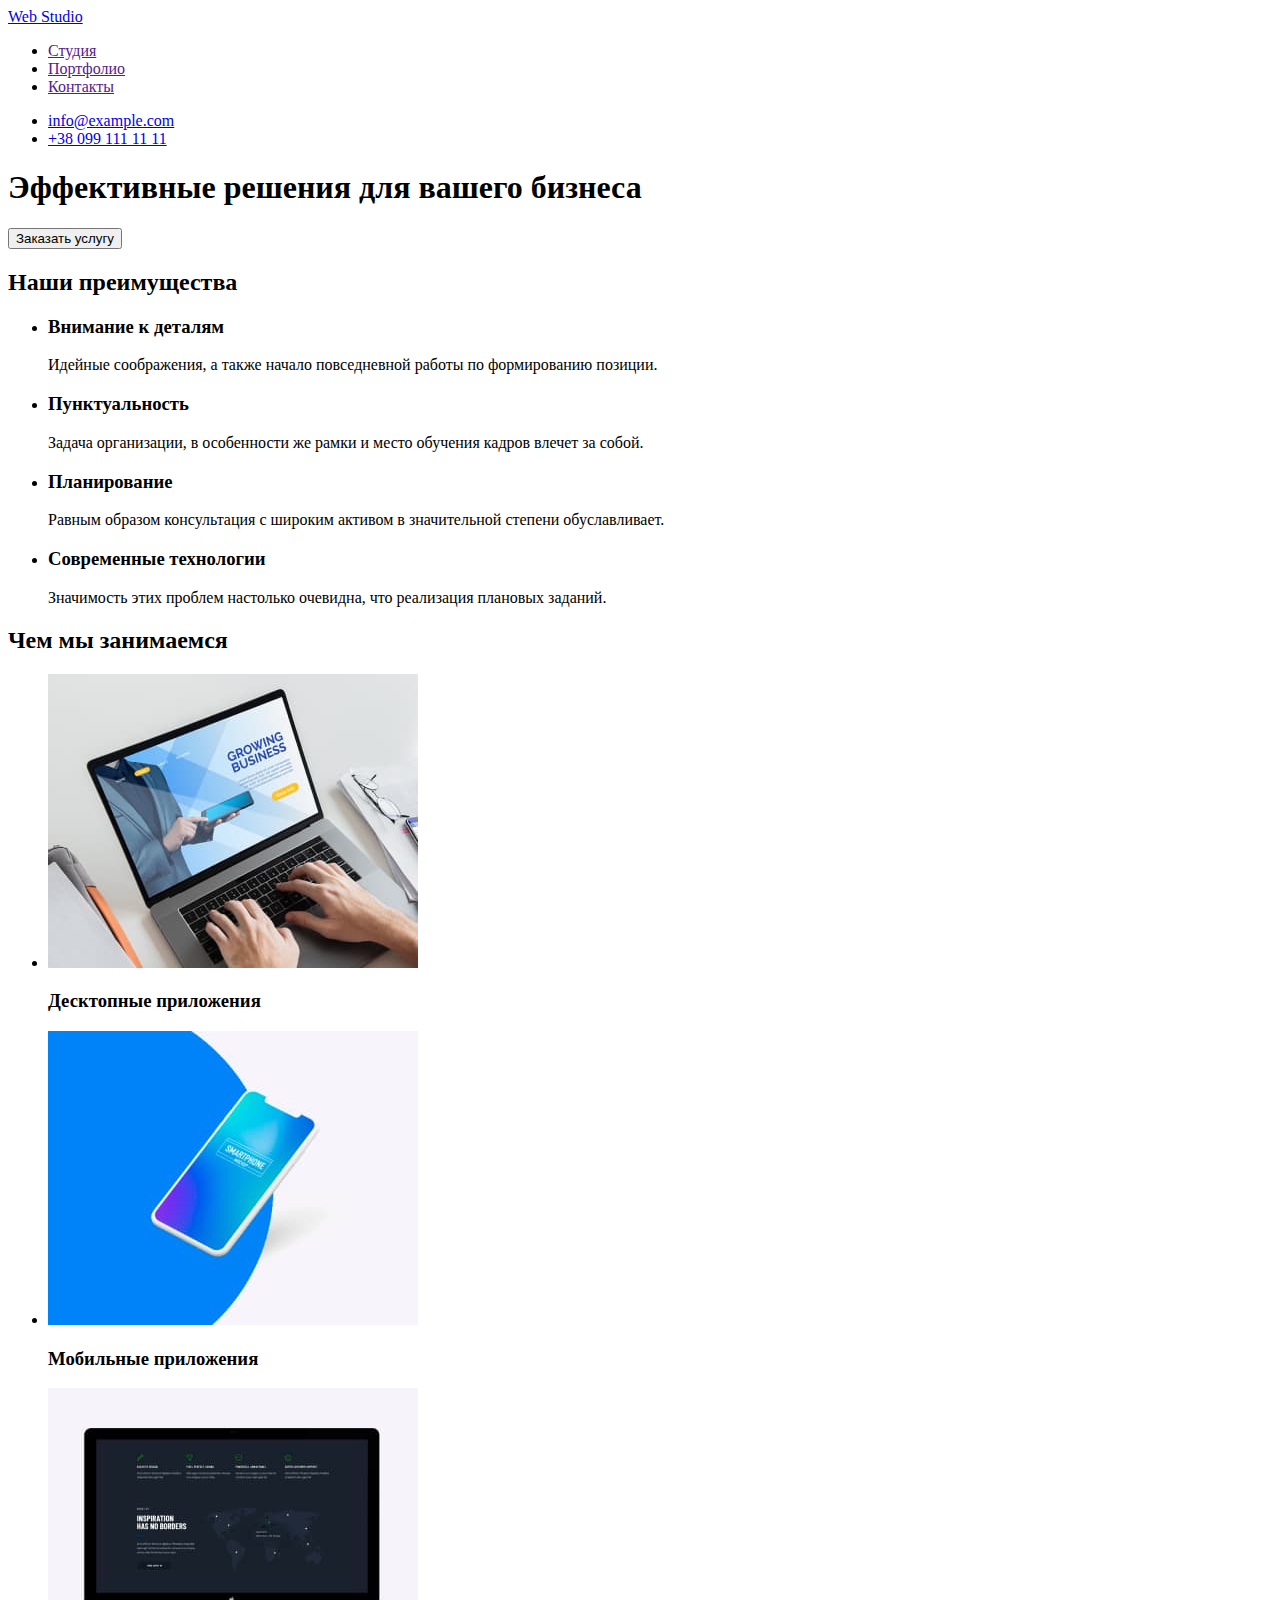
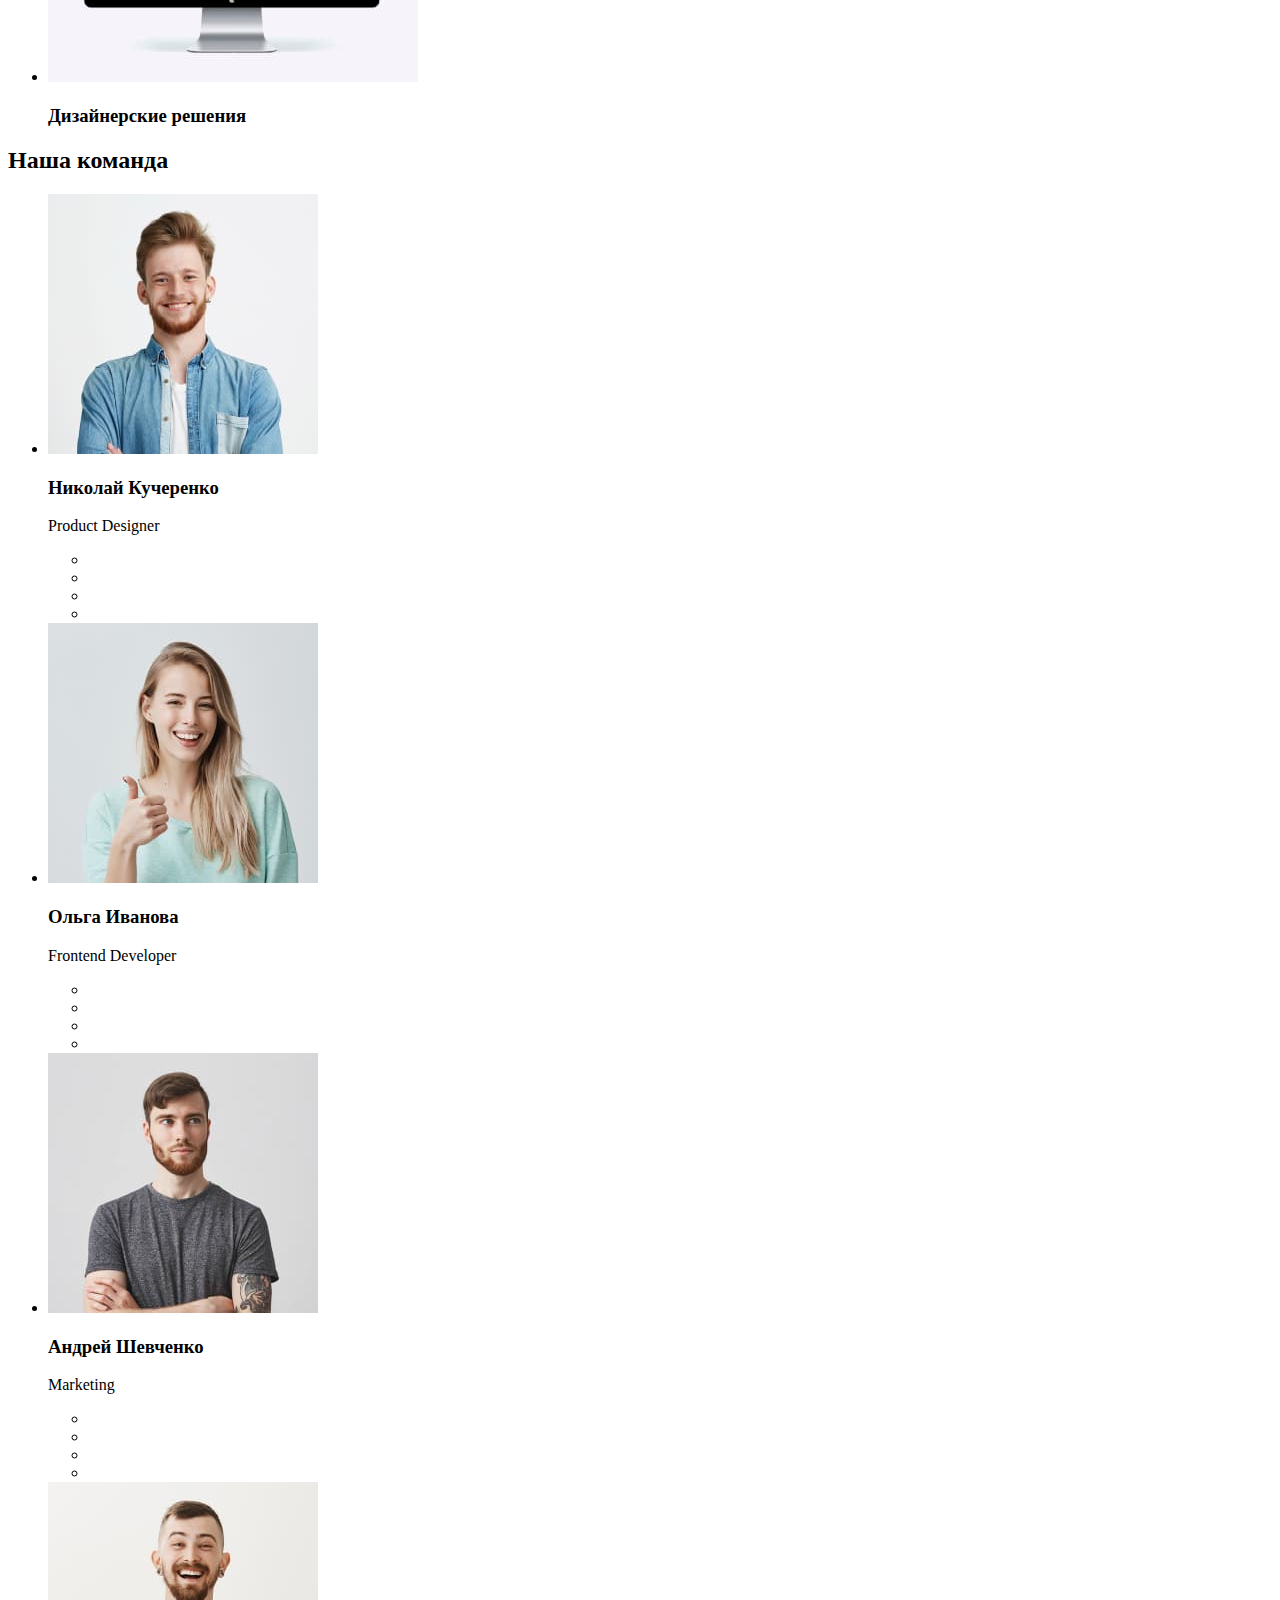
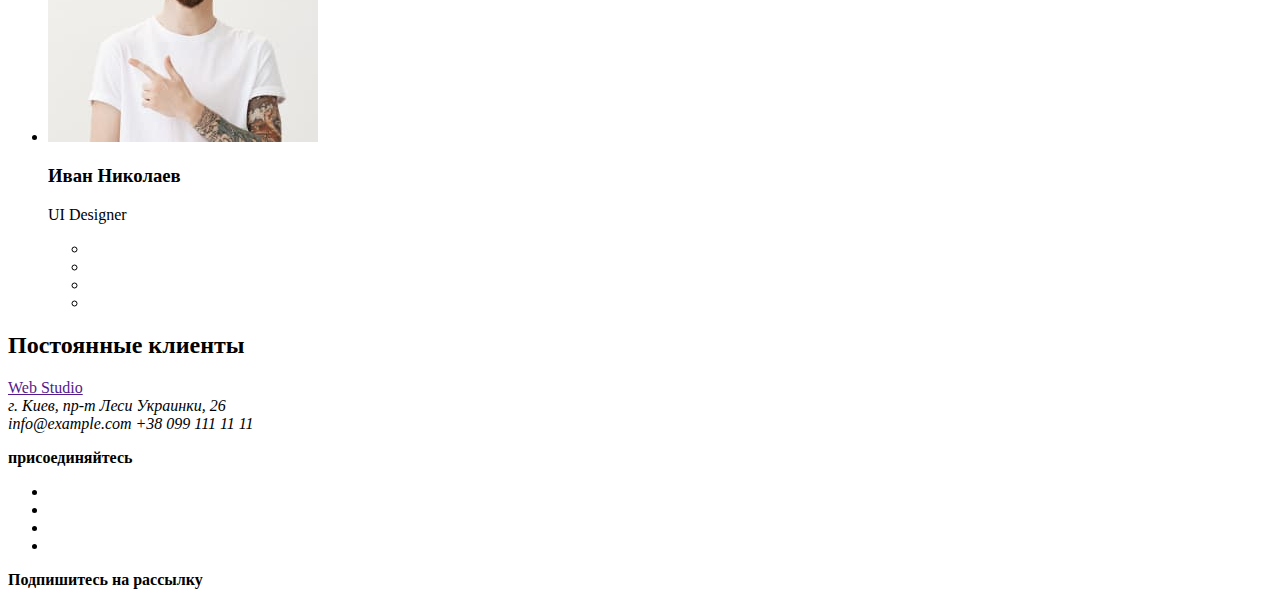
==== index.html @ 750c9aa8 "Added css-file with main colors of the page" ====
<!DOCTYPE html>
<html lang="ru">
  <head>
    <meta charset="UTF-8" />
    <meta http-equiv="X-UA-Compatible" content="IE=edge" />
    <meta name="viewport" content="width=device-width, initial-scale=1.0" />
    <title>Web Studio</title>
    <link rel="stylesheet" href="./css/styles.css" />
  </head>
  <body>
    <header>
      <nav>
        <a href="/">Web Studio</a>

        <ul>
          <li><a href="">Студия</a></li>
          <li><a href="">Портфолио</a></li>
          <li><a href="">Контакты</a></li>
        </ul>
      </nav>

      <ul>
        <li><a href="mailto:info@example.com">info@example.com</a></li>
        <li><a href="tel:+380991111111">+38 099 111 11 11</a></li>
      </ul>
    </header>

    <main>
      <section>
        <h1>Эффективные решения для вашего бизнеса</h1>
        <button type="button">Заказать услугу</button>
      </section>

      <section>
        <h2>Наши преимущества</h2>
        <ul>
          <li>
            <h3>Внимание к деталям</h3>
            <p>Идейные соображения, а также начало повседневной работы по формированию позиции.</p>
          </li>
          <li>
            <h3>Пунктуальность</h3>
            <p>
              Задача организации, в особенности же рамки и место обучения кадров влечет за собой.
            </p>
          </li>
          <li>
            <h3>Планирование</h3>
            <p>
              Равным образом консультация с широким активом в значительной степени обуславливает.
            </p>
          </li>
          <li>
            <h3>Современные технологии</h3>
            <p>Значимость этих проблем настолько очевидна, что реализация плановых заданий.</p>
          </li>
        </ul>
      </section>
      <section>
        <h2>Чем мы занимаемся</h2>
        <ul>
          <li>
            <img src="./images/desktop.jpg" alt="Работа в десктопном приложении" width="370" />
            <h3>Десктопные приложения</h3>
          </li>
          <li>
            <img src="./images/mobile.jpg" alt="Приложение на мобильном телефоне" width="370" />
            <h3>Мобильные приложения</h3>
          </li>
          <li>
            <img src="./images/design.jpg" alt="Макет дизайна" width="370" />
            <h3>Дизайнерские решения</h3>
          </li>
        </ul>
      </section>

      <section>
        <h2>Наша команда</h2>
        <ul>
          <li>
            <img src="./images/nikolay.jpg" alt="Фото Николая" width="270" />
            <h3>Николай Кучеренко</h3>
            <p>Product Designer</p>
            <ul>
              <li><a href="" aria-label="Instagram"></a></li>
              <li><a href="" aria-label="Twitter"></a></li>
              <li><a href="" aria-label="Facebook"></a></li>
              <li><a href="" aria-label="LinkedIn"></a></li>
            </ul>
          </li>
          <li>
            <img src="./images/olga.jpg" alt="Фото Ольги" width="270" />
            <h3>Ольга Иванова</h3>
            <p>Frontend Developer</p>
            <ul>
              <li><a href="" aria-label="Instagram"></a></li>
              <li><a href="" aria-label="Twitter"></a></li>
              <li><a href="" aria-label="Facebook"></a></li>
              <li><a href="" aria-label="LinkedIn"></a></li>
            </ul>
          </li>
          <li>
            <img src="./images/andrew.jpg" alt="Фото Андрея" width="270" />
            <h3>Андрей Шевченко</h3>
            <p>Marketing</p>
            <ul>
              <li><a href="" aria-label="Instagram"></a></li>
              <li><a href="" aria-label="Twitter"></a></li>
              <li><a href="" aria-label="Facebook"></a></li>
              <li><a href="" aria-label="LinkedIn"></a></li>
            </ul>
          </li>
          <li>
            <img src="./images/ivan.jpg" alt="Фото Ивана" width="270" />
            <h3>Иван Николаев</h3>
            <p>UI Designer</p>
            <ul>
              <li><a href="" aria-label="Instagram"></a></li>
              <li><a href="" aria-label="Twitter"></a></li>
              <li><a href="" aria-label="Facebook"></a></li>
              <li><a href="" aria-label="LinkedIn"></a></li>
            </ul>
          </li>
        </ul>
      </section>

      <section>
        <h2>Постоянные клиенты</h2>
      </section>
    </main>

    <footer>
      <a href="">Web Studio</a>
      <address>г. Киев, пр-т Леси Украинки, 26</address>
      <address>info@example.com +38 099 111 11 11</address>
      <p><b>присоединяйтесь</b></p>
      <ul>
        <li><a href="" aria-label="Instagram"></a></li>
        <li><a href="" aria-label="Twitter"></a></li>
        <li><a href="" aria-label="Facebook"></a></li>
        <li><a href="" aria-label="LinkedIn"></a></li>
      </ul>
      <p><b>Подпишитесь на рассылку</b></p>
    </footer>
  </body>
</html>
---- css/styles.css ----
:root {
    --primary-bg-color: #FFFFFF;
    --secondary-bg-color: #F5F4FA;
    --main-text-color: #757575;
    --title-text-color: #212121;
    --white-text-color: #FFFFFF;
    --accent-color: #2196F3;
}
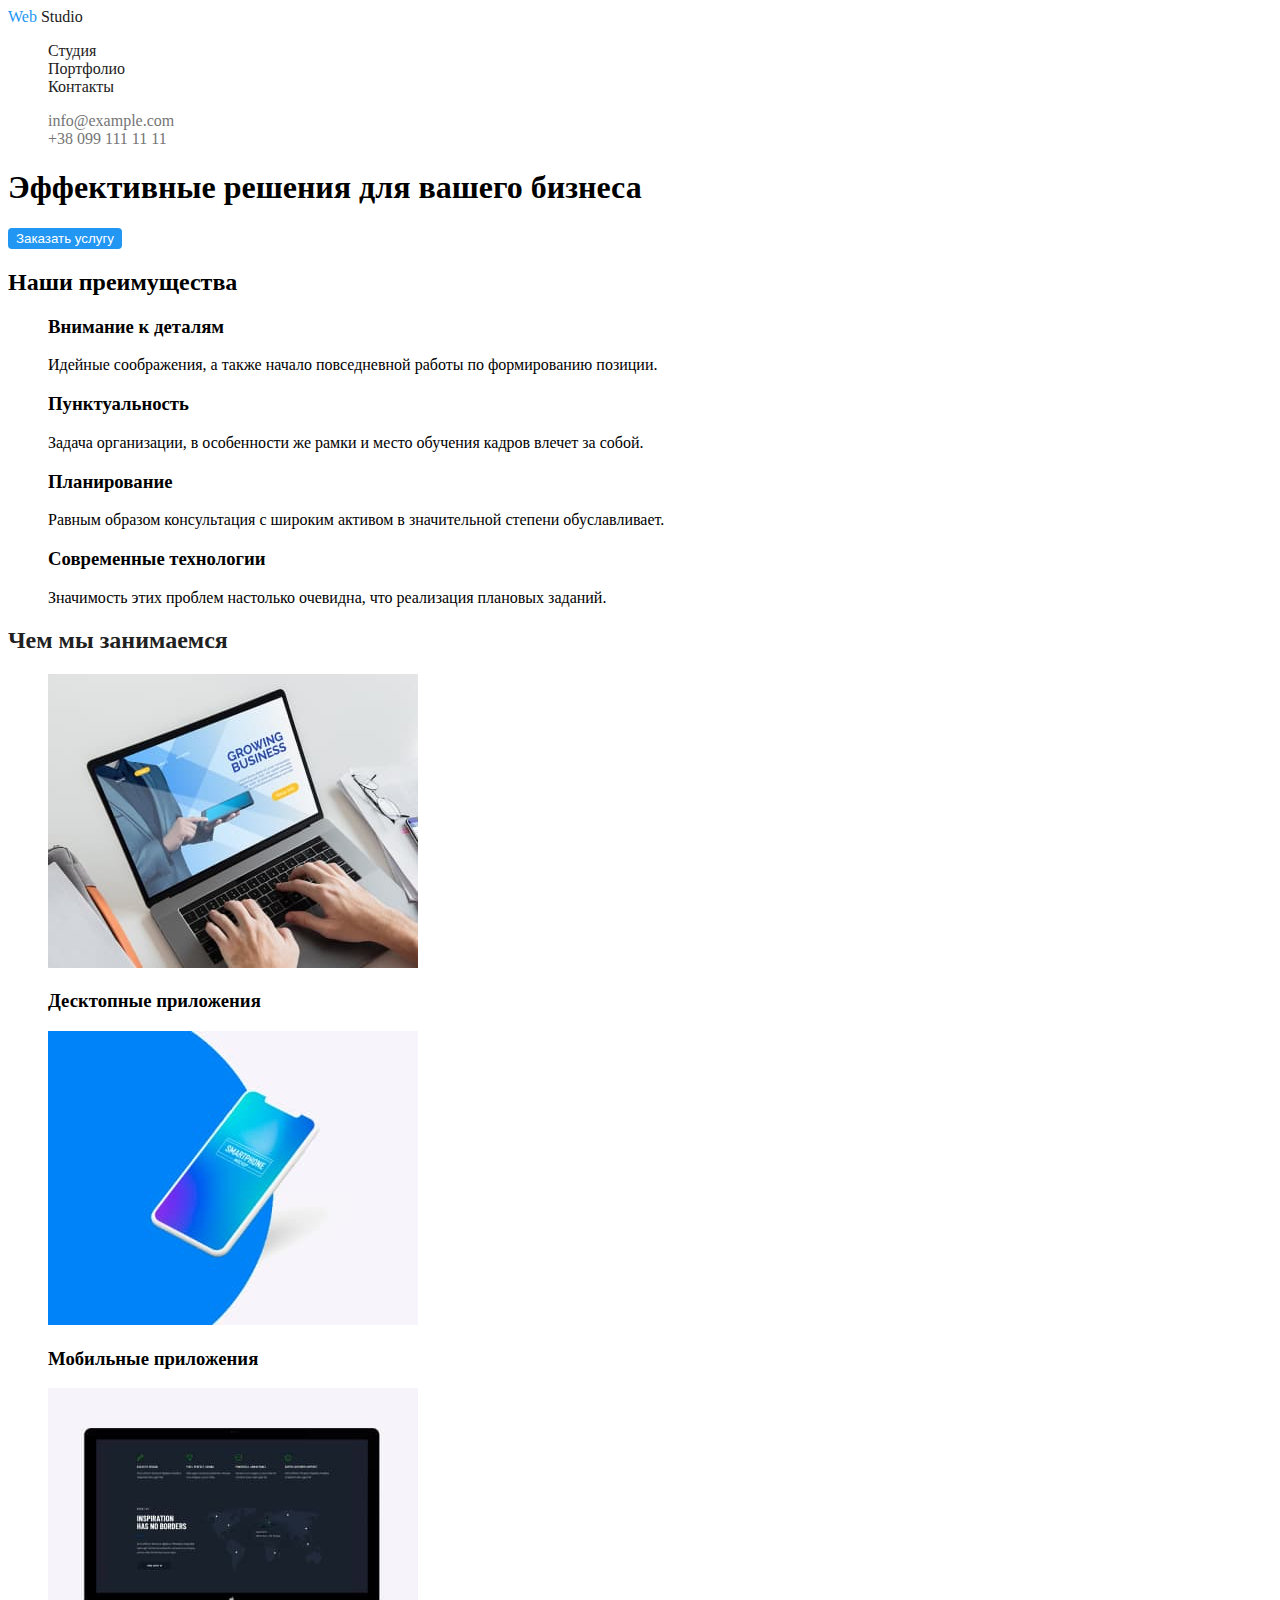
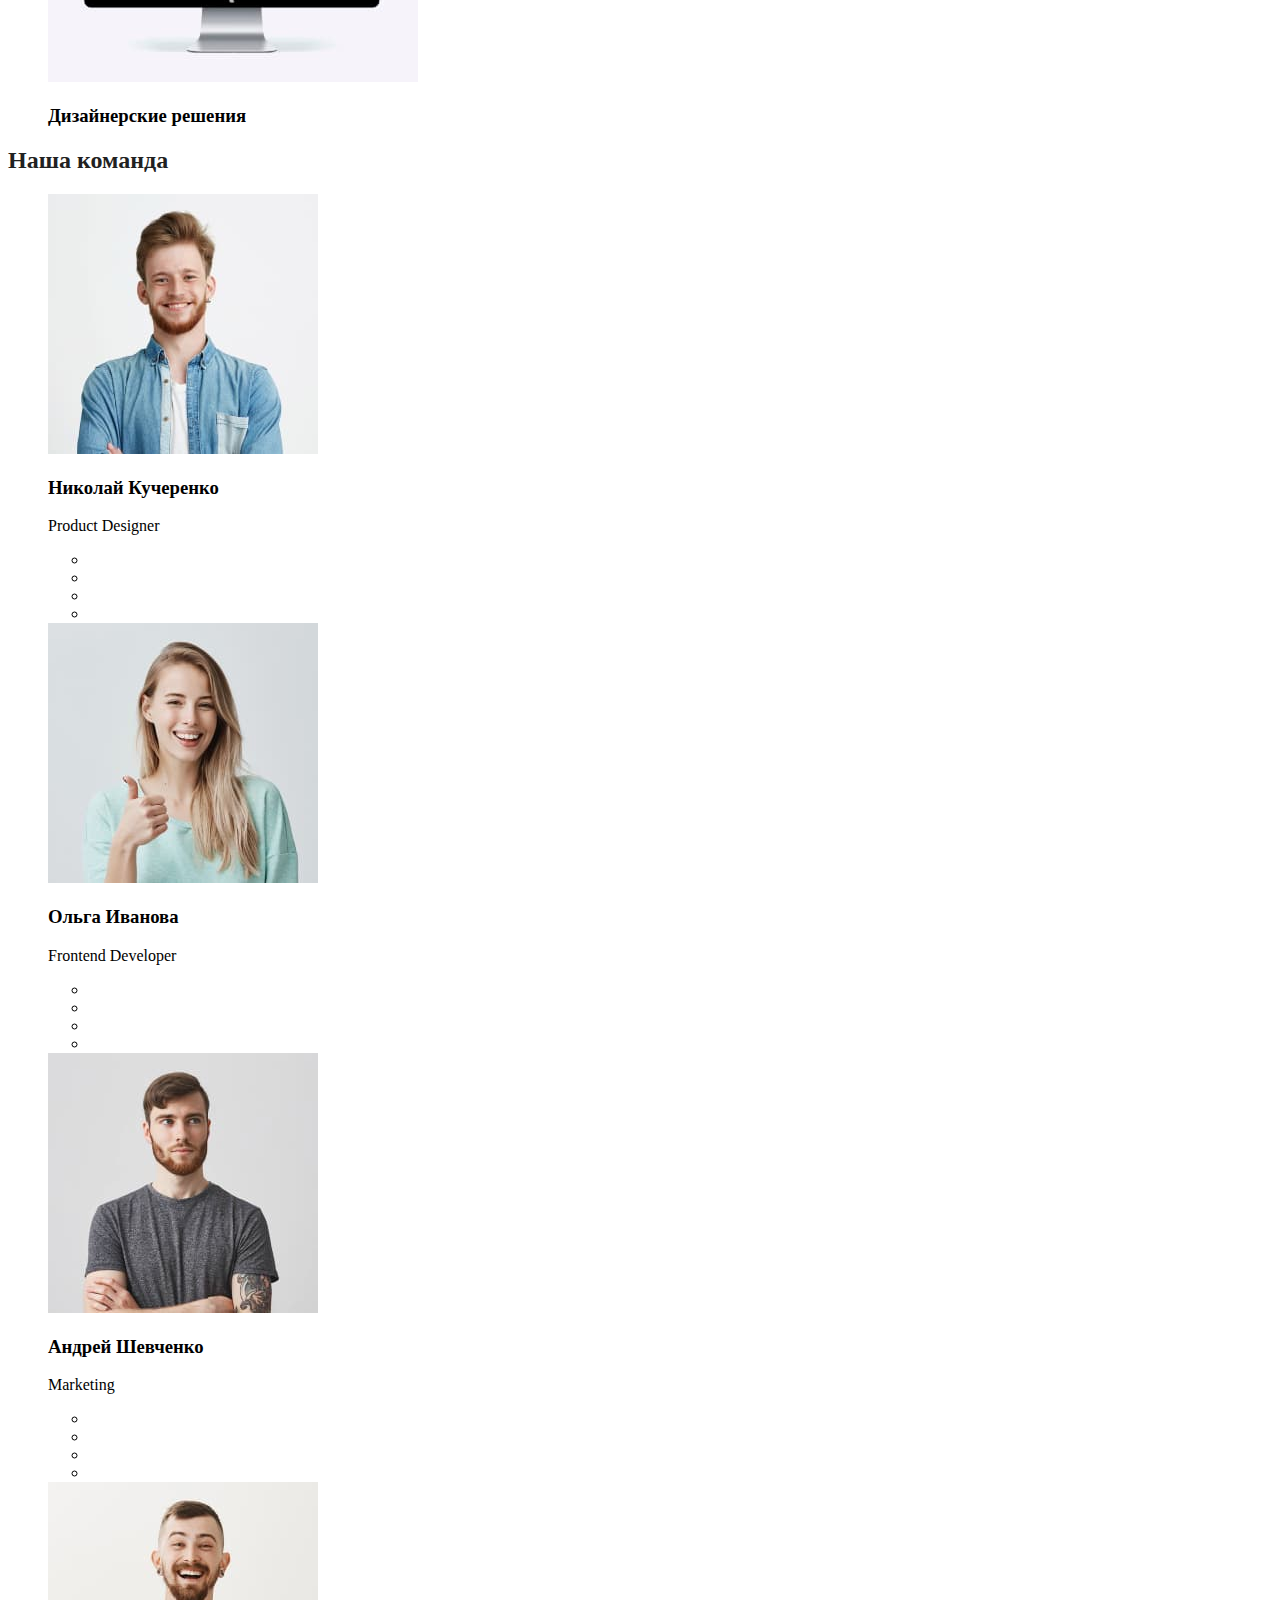
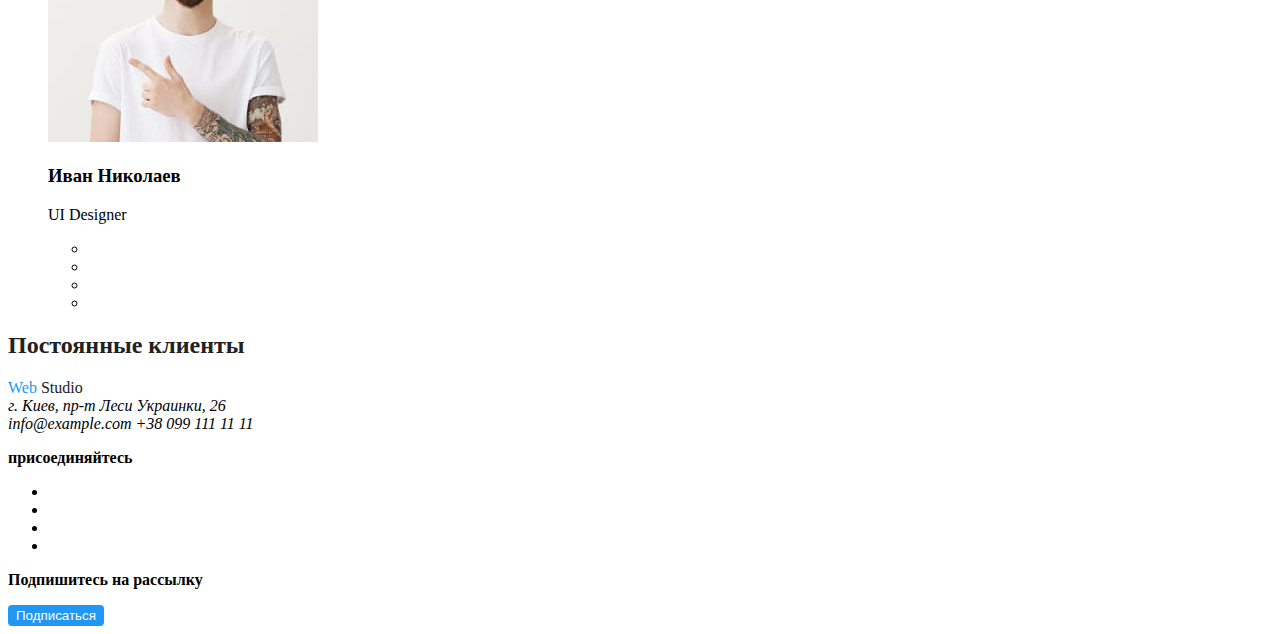
==== commit 979e2515: "Added colors to main page" ====
--- a/index.html
+++ b/index.html
@@ -10,30 +10,30 @@
   <body>
     <header>
       <nav>
-        <a href="/">Web Studio</a>
+        <a href="/" class="logo">Web <span class="logo-part">Studio</span></a>
 
-        <ul>
-          <li><a href="">Студия</a></li>
-          <li><a href="">Портфолио</a></li>
-          <li><a href="">Контакты</a></li>
+        <ul class="site-nav list">
+          <li><a href="" class="link">Студия</a></li>
+          <li><a href="" class="link">Портфолио</a></li>
+          <li><a href="" class="link">Контакты</a></li>
         </ul>
       </nav>
 
-      <ul>
-        <li><a href="mailto:info@example.com">info@example.com</a></li>
-        <li><a href="tel:+380991111111">+38 099 111 11 11</a></li>
+      <ul class="auth-nav list">
+        <li><a href="mailto:info@example.com" class="link">info@example.com</a></li>
+        <li><a href="tel:+380991111111" class="link">+38 099 111 11 11</a></li>
       </ul>
     </header>
 
     <main>
       <section>
         <h1>Эффективные решения для вашего бизнеса</h1>
-        <button type="button">Заказать услугу</button>
+        <button type="button" class="button">Заказать услугу</button>
       </section>
 
       <section>
         <h2>Наши преимущества</h2>
-        <ul>
+        <ul  class="list">
           <li>
             <h3>Внимание к деталям</h3>
             <p>Идейные соображения, а также начало повседневной работы по формированию позиции.</p>
@@ -57,8 +57,8 @@
         </ul>
       </section>
       <section>
-        <h2>Чем мы занимаемся</h2>
-        <ul>
+        <h2 class="title">Чем мы занимаемся</h2>
+        <ul class="list">
           <li>
             <img src="./images/desktop.jpg" alt="Работа в десктопном приложении" width="370" />
             <h3>Десктопные приложения</h3>
@@ -75,8 +75,8 @@
       </section>
 
       <section>
-        <h2>Наша команда</h2>
-        <ul>
+        <h2 class="title">Наша команда</h2>
+        <ul class="list">
           <li>
             <img src="./images/nikolay.jpg" alt="Фото Николая" width="270" />
             <h3>Николай Кучеренко</h3>
@@ -125,12 +125,12 @@
       </section>
 
       <section>
-        <h2>Постоянные клиенты</h2>
+        <h2 class="title">Постоянные клиенты</h2>
       </section>
     </main>
 
     <footer>
-      <a href="">Web Studio</a>
+      <a href="/" class="logo">Web <span class="logo-part">Studio</span></a>
       <address>г. Киев, пр-т Леси Украинки, 26</address>
       <address>info@example.com +38 099 111 11 11</address>
       <p><b>присоединяйтесь</b></p>
@@ -141,6 +141,7 @@
         <li><a href="" aria-label="LinkedIn"></a></li>
       </ul>
       <p><b>Подпишитесь на рассылку</b></p>
+      <button class="button">Подписаться</button>
     </footer>
   </body>
 </html>
--- a/css/styles.css
+++ b/css/styles.css
@@ -5,4 +5,40 @@
     --title-text-color: #212121;
     --white-text-color: #FFFFFF;
     --accent-color: #2196F3;
-}+}
+body {
+    background-color: var(--primary-bg-color);
+}
+.list {
+    list-style: none;
+}
+.link {
+    text-decoration: none;
+}
+.logo {
+    text-decoration: none;
+    color: var(--accent-color);
+}
+.logo-part {
+    color: var(--title-text-color);
+}
+
+.site-nav .link{
+    color: var(--title-text-color);
+}
+.auth-nav .link{
+    color: var(--main-text-color);
+}
+.link:hover,
+.link:focus {
+    color: var(--accent-color);
+}
+ .button {
+    background-color: var(--accent-color);
+    color: var(--white-text-color);
+    border-color: transparent;
+    border-radius: 4px;
+ }
+ .title {
+    color: var(--title-text-color);
+ }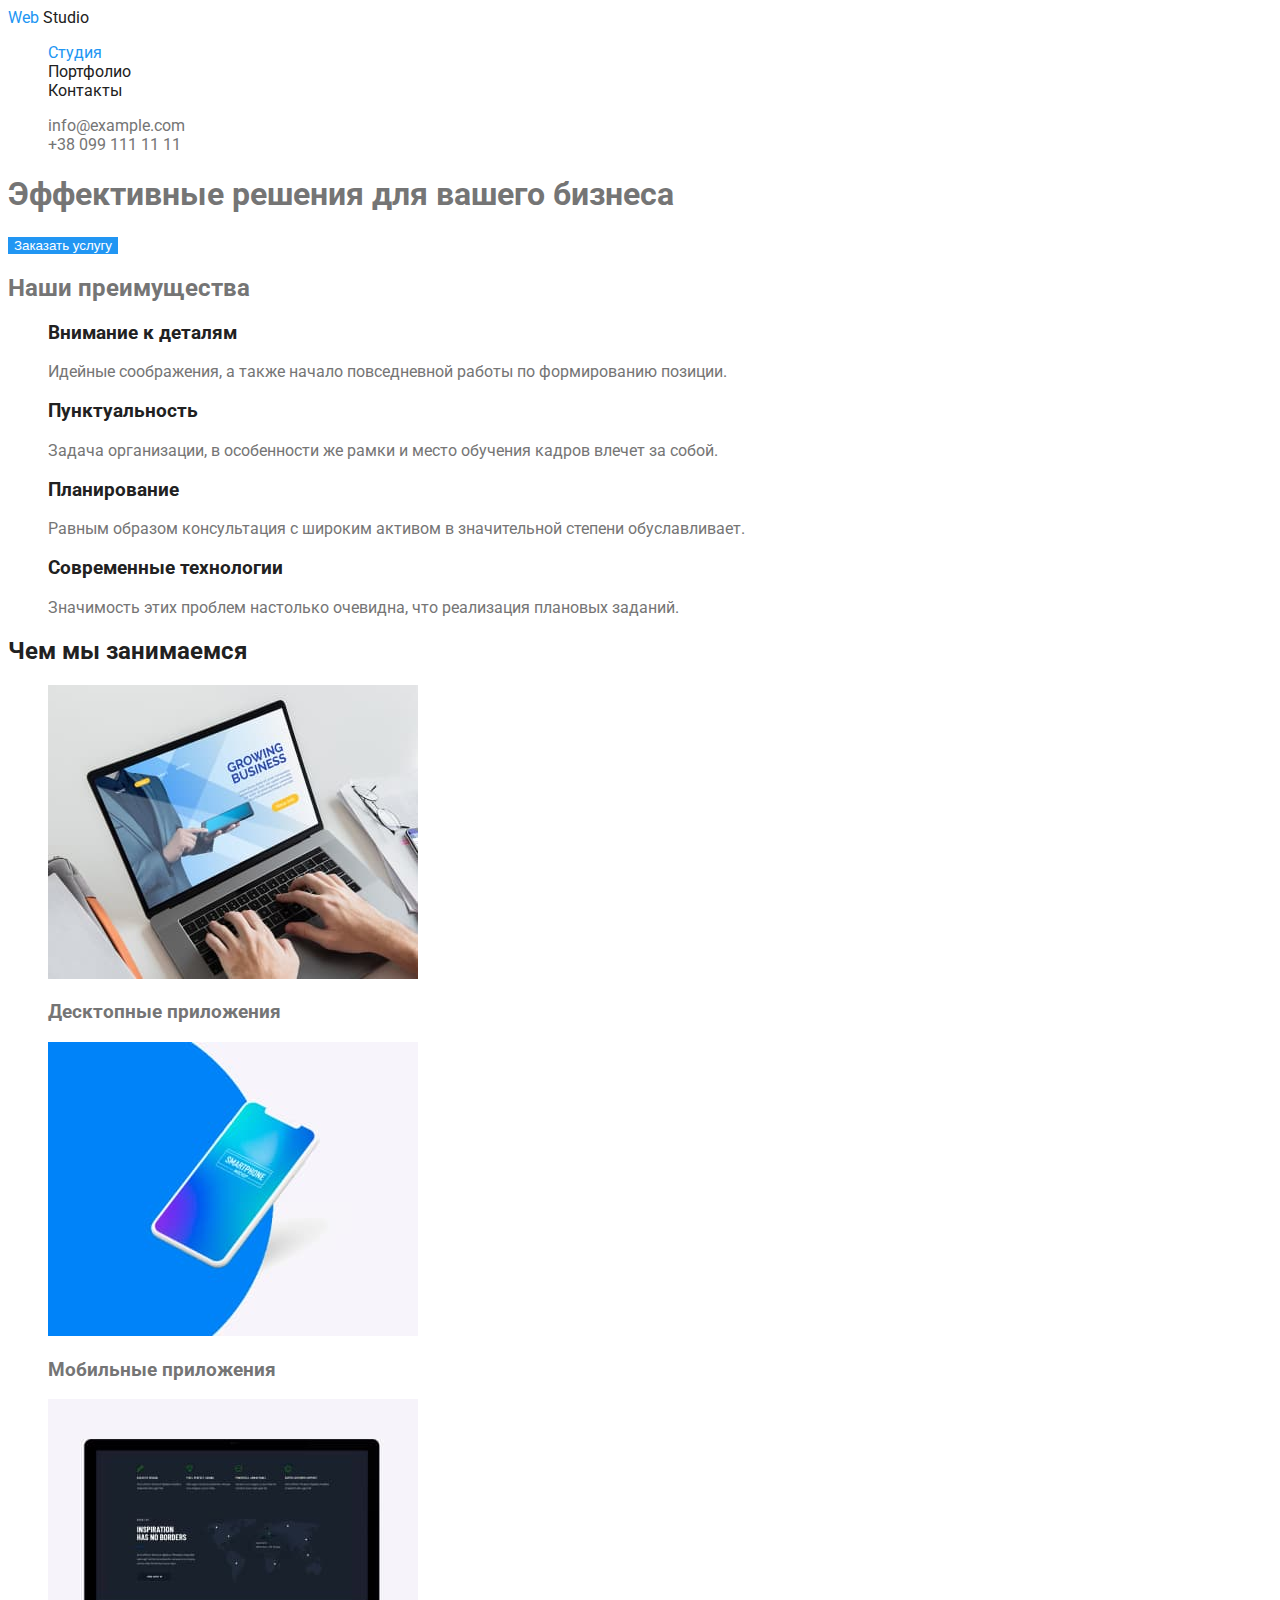
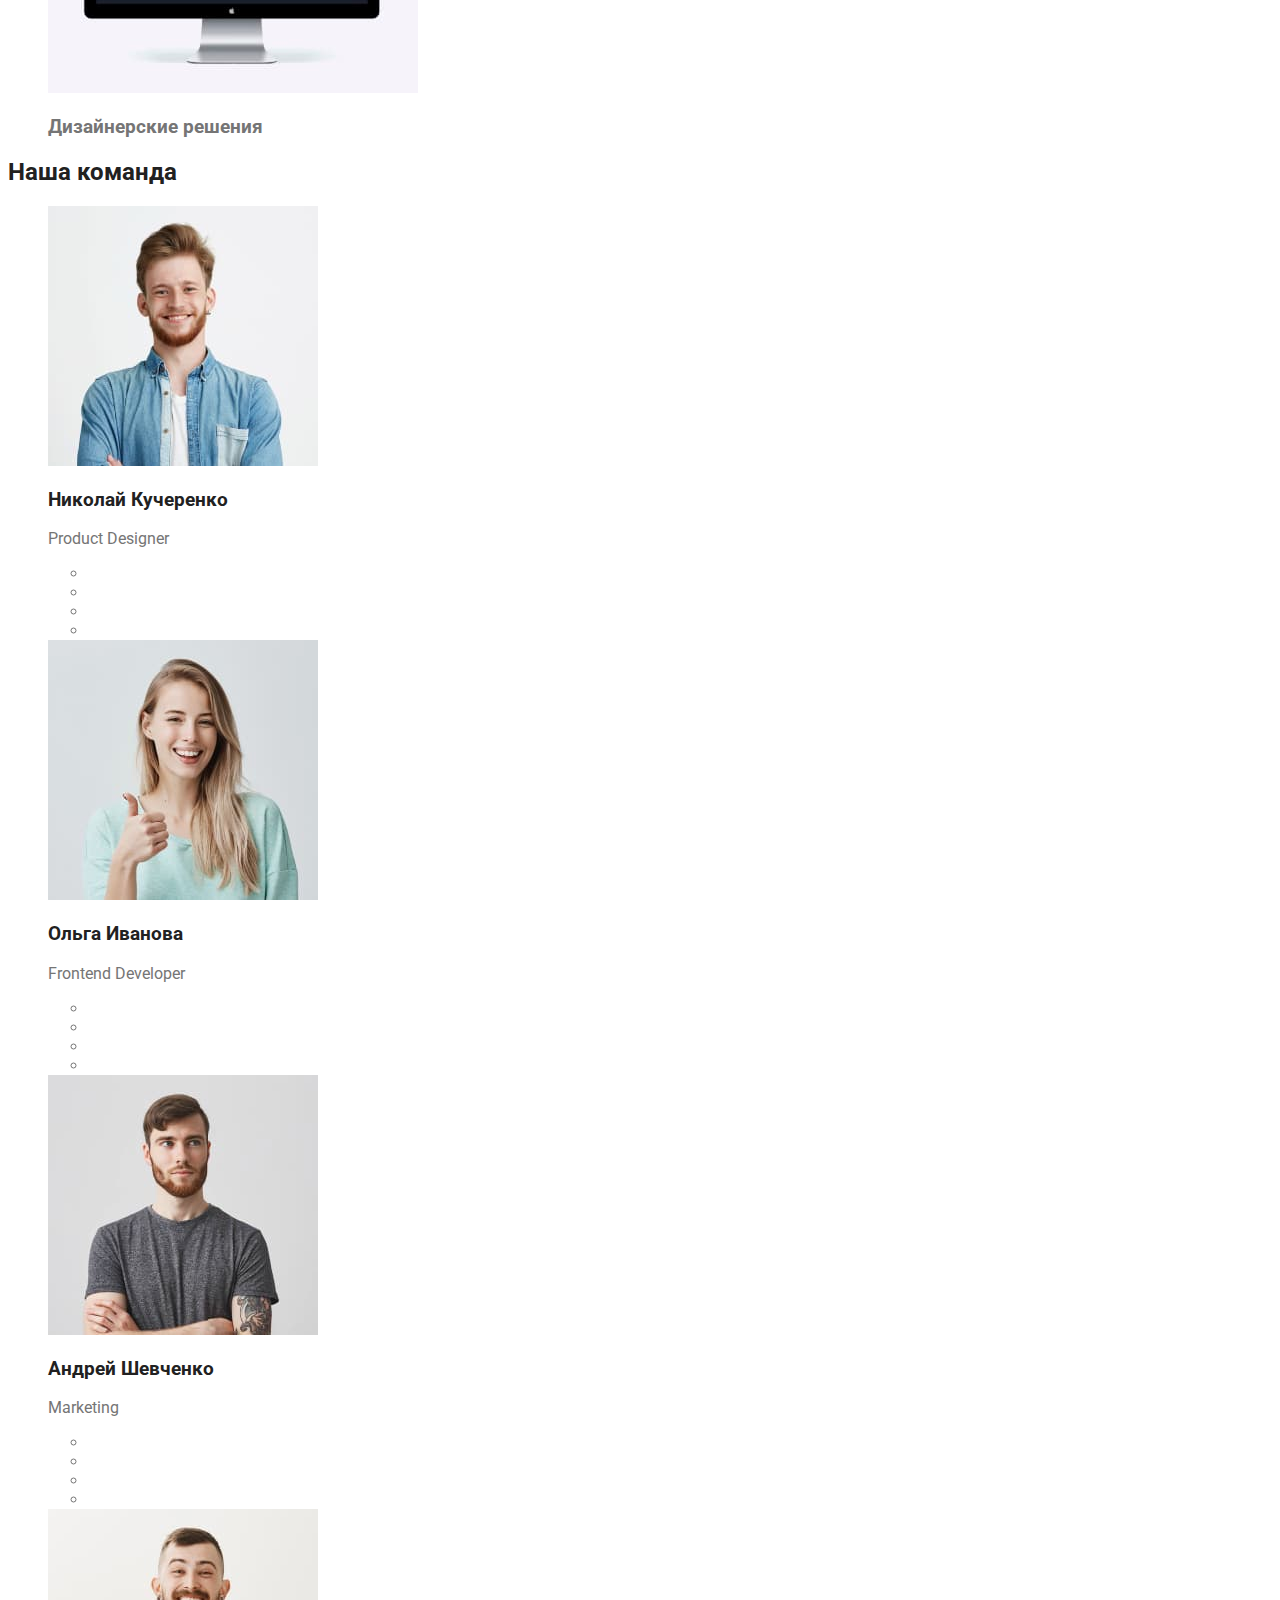
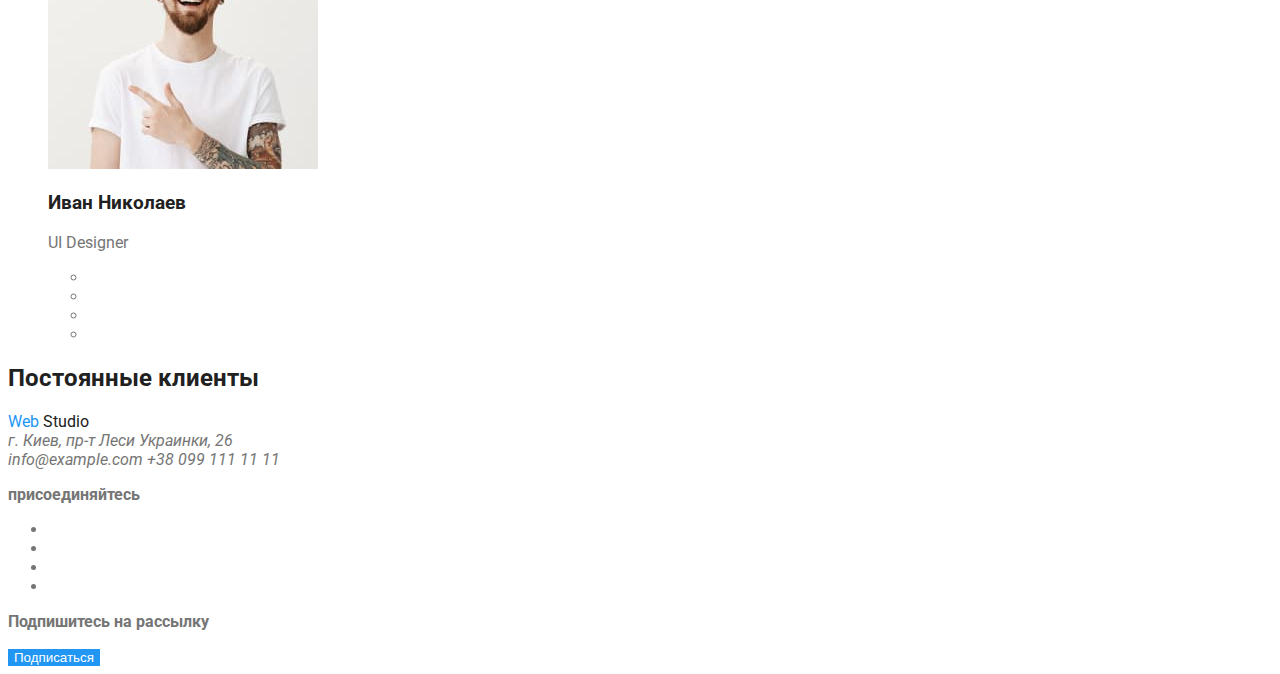
==== commit 0b85d345: "Added page "Portfolio" and styles" ====
--- a/index.html
+++ b/index.html
@@ -5,6 +5,12 @@
     <meta http-equiv="X-UA-Compatible" content="IE=edge" />
     <meta name="viewport" content="width=device-width, initial-scale=1.0" />
     <title>Web Studio</title>
+    <link rel="preconnect" href="https://fonts.googleapis.com" />
+    <link rel="preconnect" href="https://fonts.gstatic.com" crossorigin />
+    <link
+      href="https://fonts.googleapis.com/css2?family=Raleway:wght@700&family=Roboto:wght@400;500;700;900&display=swap"
+      rel="stylesheet"
+    />
     <link rel="stylesheet" href="./css/styles.css" />
   </head>
   <body>
@@ -13,8 +19,8 @@
         <a href="/" class="logo">Web <span class="logo-part">Studio</span></a>
 
         <ul class="site-nav list">
-          <li><a href="" class="link">Студия</a></li>
-          <li><a href="" class="link">Портфолио</a></li>
+          <li><a href="/" class="link current">Студия</a></li>
+          <li><a href="./portfolio.html" class="link">Портфолио</a></li>
           <li><a href="" class="link">Контакты</a></li>
         </ul>
       </nav>
@@ -33,25 +39,25 @@
 
       <section>
         <h2>Наши преимущества</h2>
-        <ul  class="list">
+        <ul class="list">
           <li>
-            <h3>Внимание к деталям</h3>
+            <h3 class="title">Внимание к деталям</h3>
             <p>Идейные соображения, а также начало повседневной работы по формированию позиции.</p>
           </li>
           <li>
-            <h3>Пунктуальность</h3>
+            <h3 class="title">Пунктуальность</h3>
             <p>
               Задача организации, в особенности же рамки и место обучения кадров влечет за собой.
             </p>
           </li>
           <li>
-            <h3>Планирование</h3>
+            <h3 class="title">Планирование</h3>
             <p>
               Равным образом консультация с широким активом в значительной степени обуславливает.
             </p>
           </li>
           <li>
-            <h3>Современные технологии</h3>
+            <h3 class="title">Современные технологии</h3>
             <p>Значимость этих проблем настолько очевидна, что реализация плановых заданий.</p>
           </li>
         </ul>
@@ -79,7 +85,7 @@
         <ul class="list">
           <li>
             <img src="./images/nikolay.jpg" alt="Фото Николая" width="270" />
-            <h3>Николай Кучеренко</h3>
+            <h3 class="title">Николай Кучеренко</h3>
             <p>Product Designer</p>
             <ul>
               <li><a href="" aria-label="Instagram"></a></li>
@@ -90,7 +96,7 @@
           </li>
           <li>
             <img src="./images/olga.jpg" alt="Фото Ольги" width="270" />
-            <h3>Ольга Иванова</h3>
+            <h3 class="title">Ольга Иванова</h3>
             <p>Frontend Developer</p>
             <ul>
               <li><a href="" aria-label="Instagram"></a></li>
@@ -101,7 +107,7 @@
           </li>
           <li>
             <img src="./images/andrew.jpg" alt="Фото Андрея" width="270" />
-            <h3>Андрей Шевченко</h3>
+            <h3 class="title">Андрей Шевченко</h3>
             <p>Marketing</p>
             <ul>
               <li><a href="" aria-label="Instagram"></a></li>
@@ -112,7 +118,7 @@
           </li>
           <li>
             <img src="./images/ivan.jpg" alt="Фото Ивана" width="270" />
-            <h3>Иван Николаев</h3>
+            <h3 class="title">Иван Николаев</h3>
             <p>UI Designer</p>
             <ul>
               <li><a href="" aria-label="Instagram"></a></li>
--- a/css/styles.css
+++ b/css/styles.css
@@ -8,13 +8,18 @@
 }
 body {
     background-color: var(--primary-bg-color);
+    color: var(--main-text-color);
+
+    font-family: 'Roboto', sans-serif;
 }
+
 .list {
     list-style: none;
 }
 .link {
     text-decoration: none;
 }
+
 .logo {
     text-decoration: none;
     color: var(--accent-color);
@@ -26,6 +31,9 @@
 .site-nav .link{
     color: var(--title-text-color);
 }
+.site-nav .current {
+    color: var(--accent-color);
+}
 .auth-nav .link{
     color: var(--main-text-color);
 }
@@ -36,9 +44,26 @@
  .button {
     background-color: var(--accent-color);
     color: var(--white-text-color);
-    border-color: transparent;
-    border-radius: 4px;
- }
+    border: none;
+}
  .title {
     color: var(--title-text-color);
- }+}
+
+
+/* Portfolio */
+.portfolio .link {
+    color: var(--main-text-color);
+}
+.btn {
+    border: none;
+    color: var(--title-text-color);
+    background-color: var(--secondary-bg-color);
+    cursor: pointer;
+    
+}
+.btn:hover, .btn:focus {
+    color: var(--white-text-color);
+    background-color: var(--accent-color);
+    
+}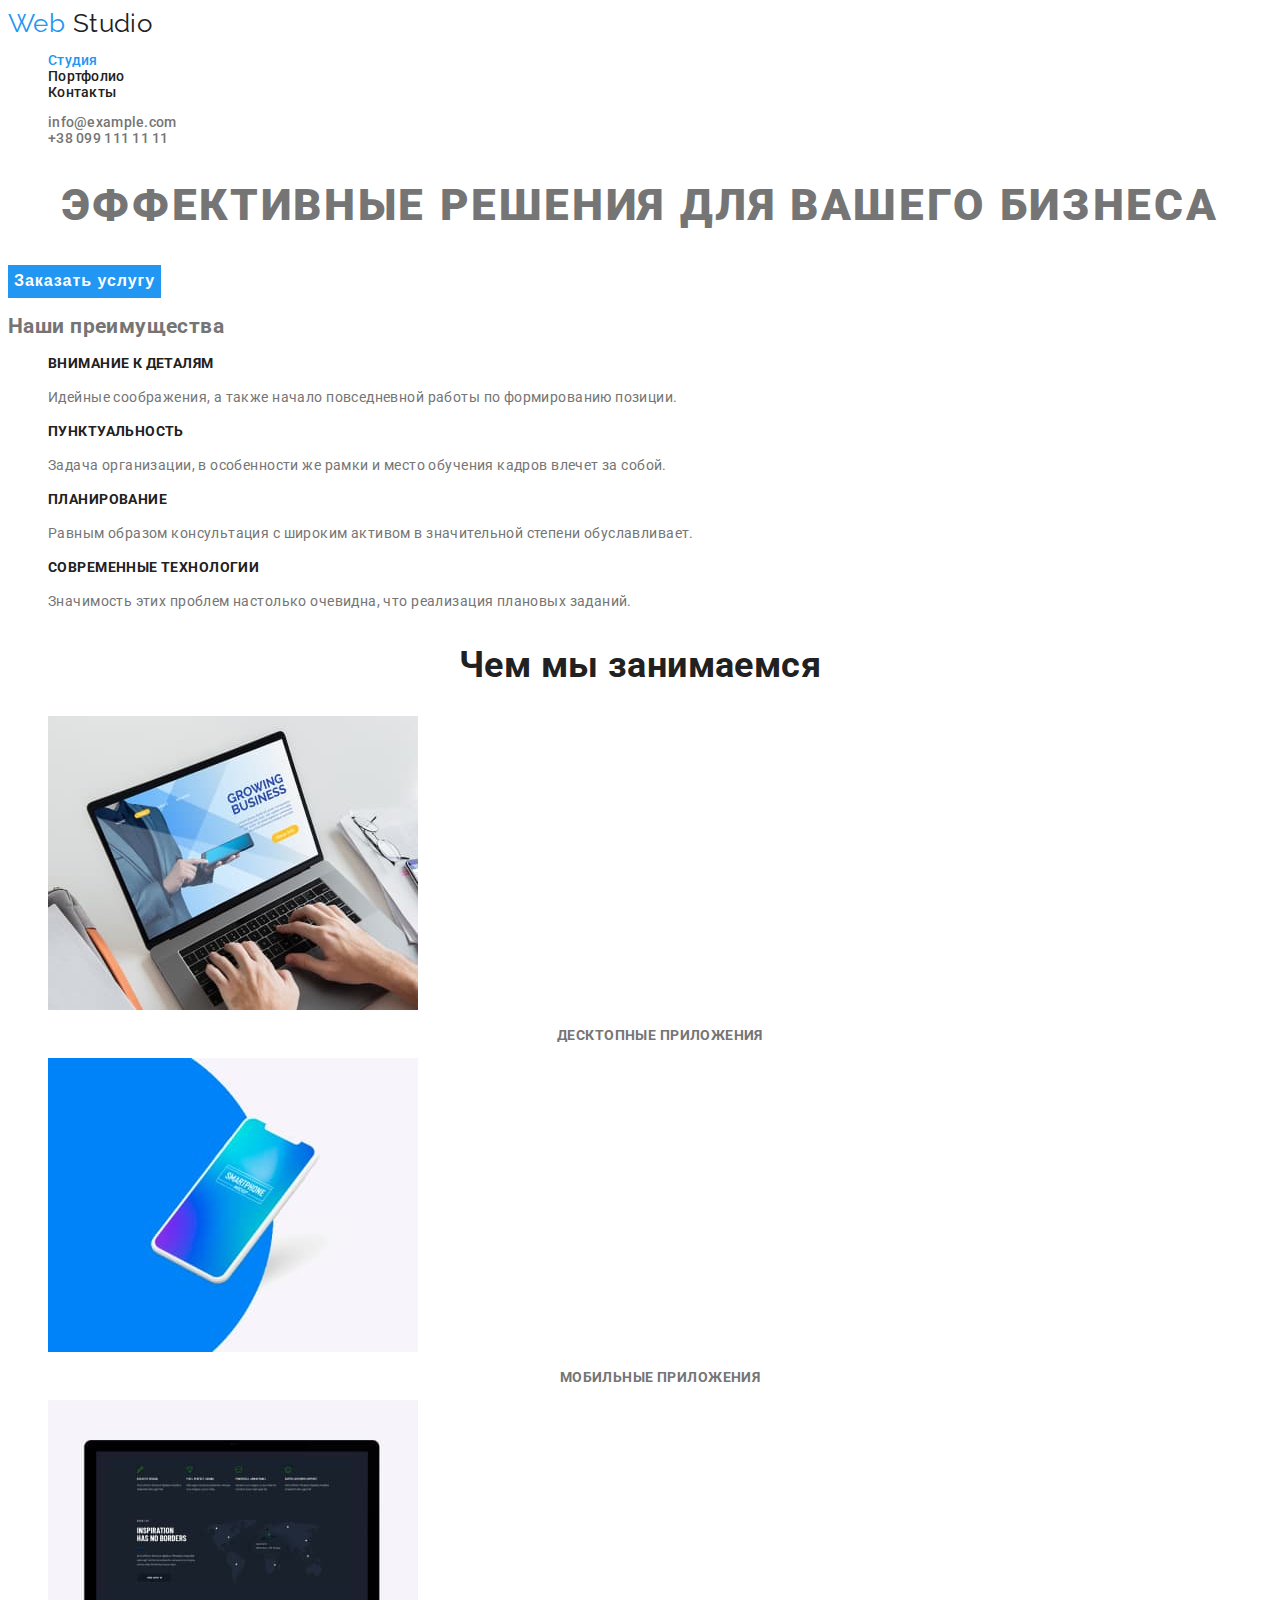
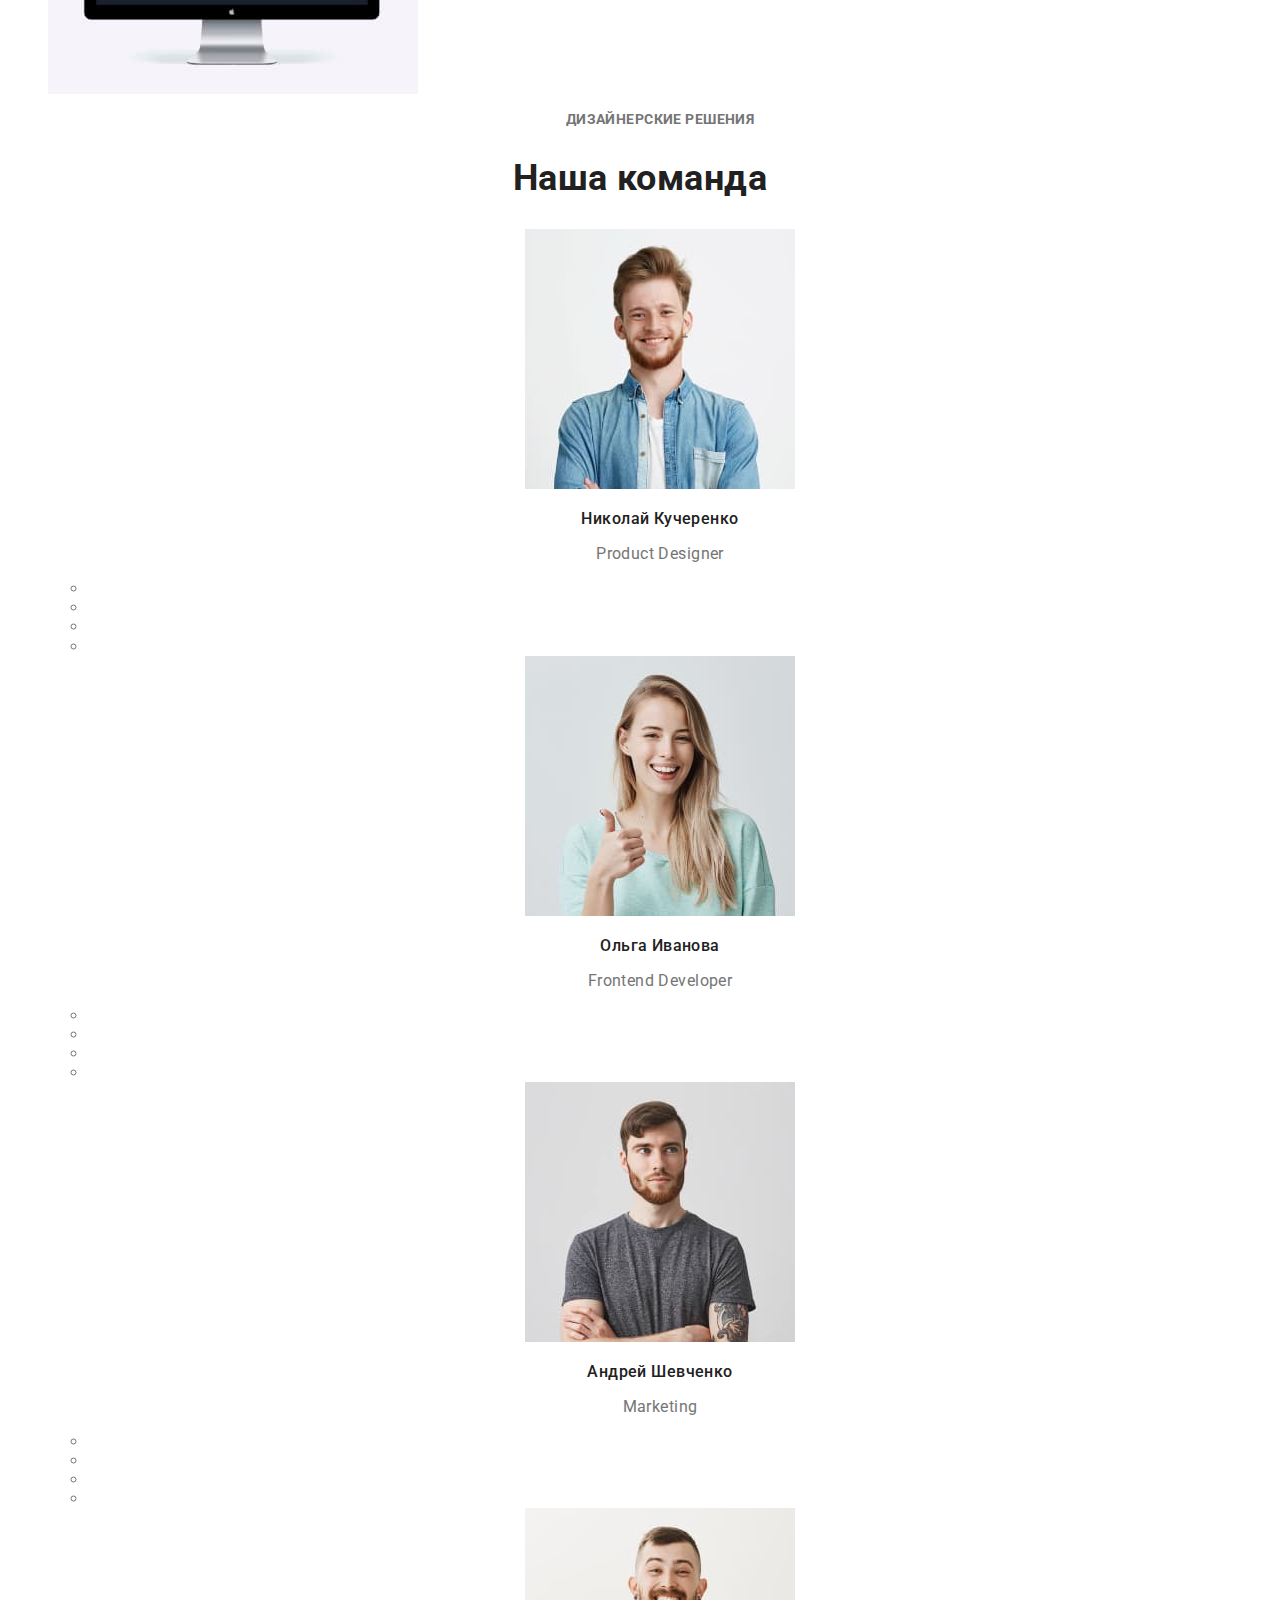
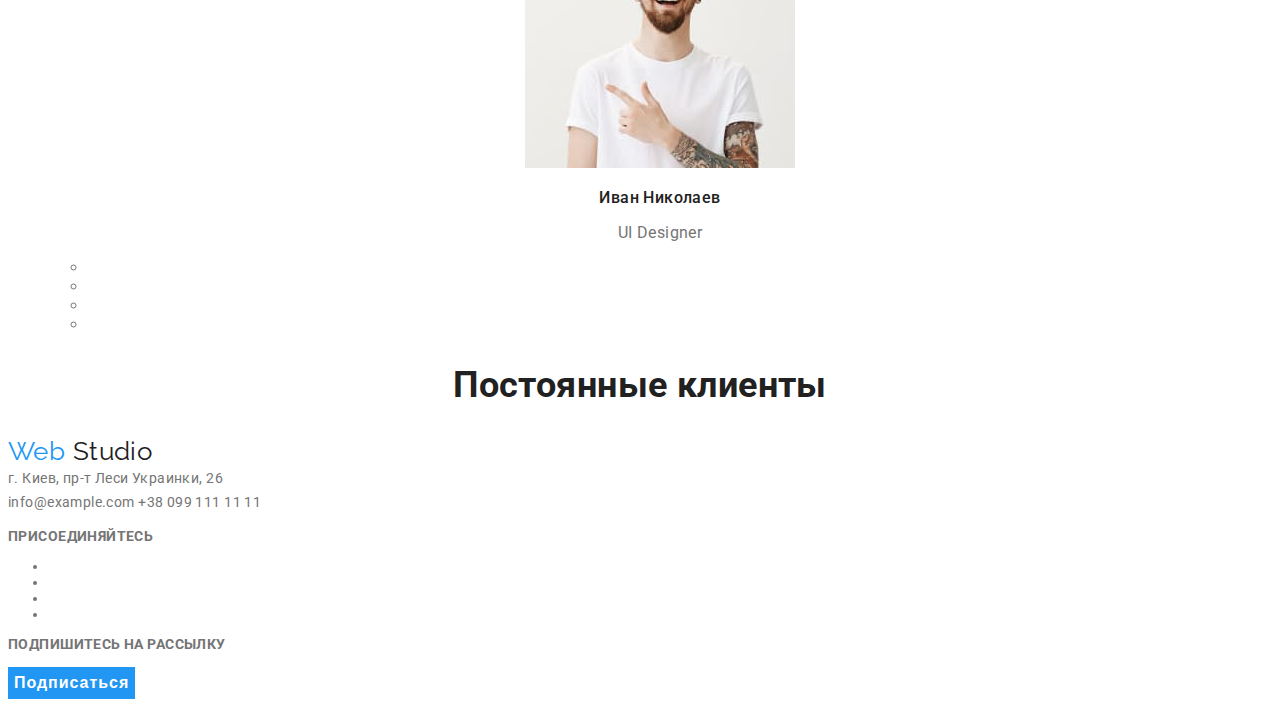
==== commit 136f4b80: "Added font-styles to the main page" ====
--- a/index.html
+++ b/index.html
@@ -5,8 +5,8 @@
     <meta http-equiv="X-UA-Compatible" content="IE=edge" />
     <meta name="viewport" content="width=device-width, initial-scale=1.0" />
     <title>Web Studio</title>
-    <link rel="preconnect" href="https://fonts.googleapis.com" />
-    <link rel="preconnect" href="https://fonts.gstatic.com" crossorigin />
+    <!-- <link rel="preconnect" href="https://fonts.googleapis.com" />
+    <link rel="preconnect" href="https://fonts.gstatic.com" crossorigin /> -->
     <link
       href="https://fonts.googleapis.com/css2?family=Raleway:wght@700&family=Roboto:wght@400;500;700;900&display=swap"
       rel="stylesheet"
@@ -33,7 +33,7 @@
 
     <main>
       <section>
-        <h1>Эффективные решения для вашего бизнеса</h1>
+        <h1 class="hero-title">Эффективные решения для вашего бизнеса</h1>
         <button type="button" class="button">Заказать услугу</button>
       </section>
 
@@ -41,51 +41,55 @@
         <h2>Наши преимущества</h2>
         <ul class="list">
           <li>
-            <h3 class="title">Внимание к деталям</h3>
-            <p>Идейные соображения, а также начало повседневной работы по формированию позиции.</p>
+            <h3 class="upper subtitle">Внимание к деталям</h3>
+            <p class="description">
+              Идейные соображения, а также начало повседневной работы по формированию позиции.
+            </p>
           </li>
           <li>
-            <h3 class="title">Пунктуальность</h3>
-            <p>
+            <h3 class="upper subtitle">Пунктуальность</h3>
+            <p class="description">
               Задача организации, в особенности же рамки и место обучения кадров влечет за собой.
             </p>
           </li>
           <li>
-            <h3 class="title">Планирование</h3>
-            <p>
+            <h3 class="upper subtitle">Планирование</h3>
+            <p class="description">
               Равным образом консультация с широким активом в значительной степени обуславливает.
             </p>
           </li>
           <li>
-            <h3 class="title">Современные технологии</h3>
-            <p>Значимость этих проблем настолько очевидна, что реализация плановых заданий.</p>
+            <h3 class="upper subtitle">Современные технологии</h3>
+            <p class="description">
+              Значимость этих проблем настолько очевидна, что реализация плановых заданий.
+            </p>
           </li>
         </ul>
       </section>
-      <section>
+      <section class="works">
         <h2 class="title">Чем мы занимаемся</h2>
         <ul class="list">
           <li>
             <img src="./images/desktop.jpg" alt="Работа в десктопном приложении" width="370" />
-            <h3>Десктопные приложения</h3>
+            <h3 class="upper">Десктопные приложения</h3>
           </li>
           <li>
             <img src="./images/mobile.jpg" alt="Приложение на мобильном телефоне" width="370" />
-            <h3>Мобильные приложения</h3>
+            <h3 class="upper">Мобильные приложения</h3>
           </li>
           <li>
             <img src="./images/design.jpg" alt="Макет дизайна" width="370" />
-            <h3>Дизайнерские решения</h3>
+            <h3 class="upper">Дизайнерские решения</h3>
           </li>
         </ul>
       </section>
 
-      <section>
+      <section class="team">
         <h2 class="title">Наша команда</h2>
         <ul class="list">
           <li>
             <img src="./images/nikolay.jpg" alt="Фото Николая" width="270" />
-            <h3 class="title">Николай Кучеренко</h3>
+            <h3 class="member">Николай Кучеренко</h3>
             <p>Product Designer</p>
             <ul>
               <li><a href="" aria-label="Instagram"></a></li>
@@ -96,7 +100,7 @@
           </li>
           <li>
             <img src="./images/olga.jpg" alt="Фото Ольги" width="270" />
-            <h3 class="title">Ольга Иванова</h3>
+            <h3 class="member">Ольга Иванова</h3>
             <p>Frontend Developer</p>
             <ul>
               <li><a href="" aria-label="Instagram"></a></li>
@@ -107,7 +111,7 @@
           </li>
           <li>
             <img src="./images/andrew.jpg" alt="Фото Андрея" width="270" />
-            <h3 class="title">Андрей Шевченко</h3>
+            <h3 class="member">Андрей Шевченко</h3>
             <p>Marketing</p>
             <ul>
               <li><a href="" aria-label="Instagram"></a></li>
@@ -118,7 +122,7 @@
           </li>
           <li>
             <img src="./images/ivan.jpg" alt="Фото Ивана" width="270" />
-            <h3 class="title">Иван Николаев</h3>
+            <h3 class="member">Иван Николаев</h3>
             <p>UI Designer</p>
             <ul>
               <li><a href="" aria-label="Instagram"></a></li>
@@ -137,16 +141,16 @@
 
     <footer>
       <a href="/" class="logo">Web <span class="logo-part">Studio</span></a>
-      <address>г. Киев, пр-т Леси Украинки, 26</address>
-      <address>info@example.com +38 099 111 11 11</address>
-      <p><b>присоединяйтесь</b></p>
+      <address class="location">г. Киев, пр-т Леси Украинки, 26</address>
+      <address class="location link">info@example.com +38 099 111 11 11</address>
+      <p><b class="join">присоединяйтесь</b></p>
       <ul>
         <li><a href="" aria-label="Instagram"></a></li>
         <li><a href="" aria-label="Twitter"></a></li>
         <li><a href="" aria-label="Facebook"></a></li>
         <li><a href="" aria-label="LinkedIn"></a></li>
       </ul>
-      <p><b>Подпишитесь на рассылку</b></p>
+      <p><b class="join">Подпишитесь на рассылку</b></p>
       <button class="button">Подписаться</button>
     </footer>
   </body>
--- a/css/styles.css
+++ b/css/styles.css
@@ -11,16 +11,22 @@
     color: var(--main-text-color);
 
     font-family: 'Roboto', sans-serif;
+    font-size: 14px;
+    line-height: 1.14;
+    letter-spacing: 0.03em;
 }
 
 .list {
     list-style: none;
 }
 .link {
-    text-decoration: none;
+    text-decoration: none;  
 }
 
 .logo {
+    font-family: 'Raleway', sans-serif;
+    font-size: 26px;
+    line-height: 1.19;
     text-decoration: none;
     color: var(--accent-color);
 }
@@ -28,13 +34,27 @@
     color: var(--title-text-color);
 }
 
+.hero-title {
+    font-weight: 900;
+    font-size: 44px;
+    line-height: 1.36;
+    text-align: center;
+    letter-spacing: 0.06em;
+    text-transform: uppercase;
+
+    /* color: var(--white-text-color); */
+}
 .site-nav .link{
+    font-weight: 500;
+    letter-spacing: 0.02em;
     color: var(--title-text-color);
 }
 .site-nav .current {
     color: var(--accent-color);
 }
 .auth-nav .link{
+    font-weight: 500;
+    letter-spacing: 0.02em;
     color: var(--main-text-color);
 }
 .link:hover,
@@ -42,15 +62,59 @@
     color: var(--accent-color);
 }
  .button {
+    font-weight: 700;
+    font-size: 16px;
+    line-height: 1.88;
+    letter-spacing: 0.06em;
+
     background-color: var(--accent-color);
     color: var(--white-text-color);
     border: none;
 }
  .title {
+    font-size: 36px;
+    line-height: 1.17;
+    text-align: center;
     color: var(--title-text-color);
 }
+.subtitle {
+    font-size: inherit;
+    color: var(--title-text-color);
+}
+.upper {
+    text-transform: uppercase;
+}
+.works .upper {
+    font-size: inherit;
+    text-align: center;
+}
+.description {
+    line-height: 1.71;
+}
+.team .list {
+    font-size: 16px;
+    line-height: 1.19;
+    text-align: center;
+}
+.team .member{
+    font-weight: 500;
+    font-size: inherit;
+    color: var(--title-text-color);
+}
+.location {
+    font-style: normal;
+    line-height: 1.71;
 
-
+    /* color: var(--white-text-color); */
+}
+/* .location.link {
+    color: rgba(255, 255, 255, 0.6);
+} */
+.join {
+    text-transform: uppercase;
+    
+    /* color: var(--white-text-color); */
+}
 /* Portfolio */
 .portfolio .link {
     color: var(--main-text-color);
